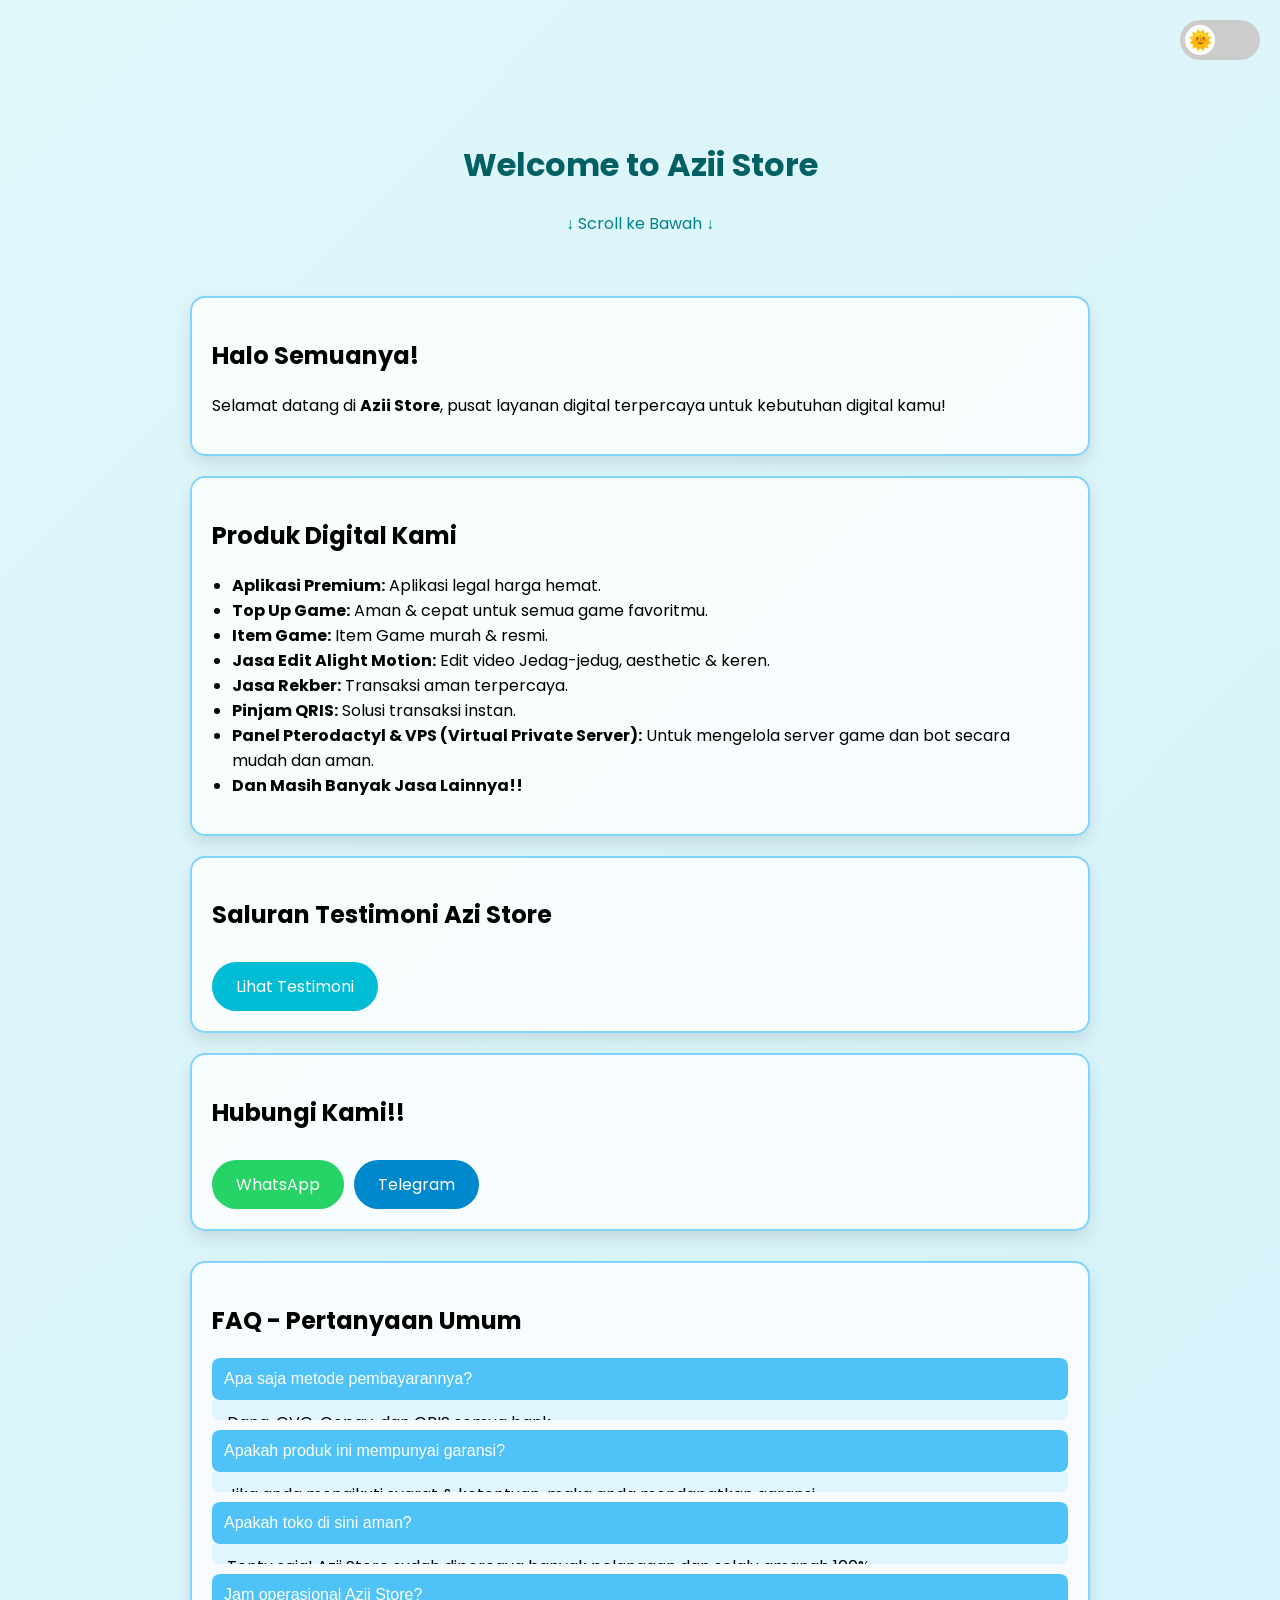
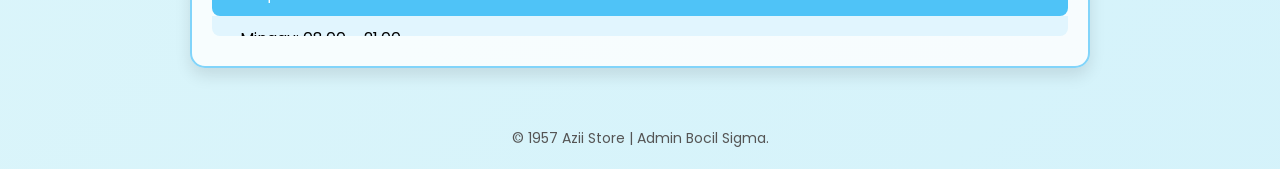
==== index.html @ 2596369f "Update index.html" ====
<!DOCTYPE html>

<html lang="id">

<head>

  <meta charset="UTF-8">

  <meta name="viewport" content="width=device-width, initial-scale=1.0">

  <title>Welcome to Azii Store</title>

  <link href="https://fonts.googleapis.com/css2?family=Poppins:wght@400;700&display=swap" rel="stylesheet">

  <link rel="stylesheet" href="style.css">

</head>

<body>

<!-- Tombol Switch Emoji -->

<div class="toggle-wrapper">

  <label class="switch">

    <input type="checkbox" id="modeToggle" onchange="toggleTheme()">

    <span class="slider">

      <span class="ball"><span class="emoji">🌞</span></span>

    </span>

  </label>

</div>

<header class="header parallax">

  <h1>Welcome to Azii Store</h1>

  <div class="scroll-down">↓ Scroll ke Bawah ↓</div>

</header>

<div class="container">

  <section class="card fade-in">

    <h2>Halo Semuanya!</h2>

    <p>Selamat datang di <strong>Azii Store</strong>, pusat layanan digital terpercaya untuk kebutuhan digital kamu!</p>

  </section>

  <section class="card fade-in">

    <h2>Produk Digital Kami</h2>

    <ul>

      <li><b>Aplikasi Premium:</b> Aplikasi legal harga hemat.</li>

      <li><b>Top Up Game:</b> Aman & cepat untuk semua game favoritmu.</li>

      <li><b>Item Game:</b> Item Game murah & resmi.</li>

      <li><b>Jasa Edit Alight Motion:</b> Edit video Jedag-jedug, aesthetic & keren.</li>

      <li><b>Jasa Rekber:</b> Transaksi aman terpercaya.</li>

      <li><b>Pinjam QRIS:</b> Solusi transaksi instan.</li>
    
<li><b>Panel Pterodactyl & VPS (Virtual Private Server):</b> Untuk mengelola server game dan bot secara mudah dan aman.
<li><b>Dan Masih Banyak Jasa Lainnya!!</b>
</li>

    </ul>

  </section>

  <section class="card fade-in">

    <h2>Saluran Testimoni Azi Store</h2>

    <a class="btn testimonial" href="https://whatsapp.com/channel/0029Vb2X2c70bIdiwE1xcy08" target="_blank">Lihat Testimoni</a>

  </section>

  <section class="card fade-in">

    <h2>Hubungi Kami!!</h2>

    <div class="contact-buttons">

      <a href="https://wa.me/6283184096035" target="_blank" class="btn whatsapp">WhatsApp</a>

      <a href="https://t.me/aziistr" target="_blank" class="btn telegram">Telegram</a>

    </div>

  </section>

  <section class="card fade-in faq">

    <h2>FAQ - Pertanyaan Umum</h2>

    <div class="faq-item">

      <button class="faq-question">Apa saja metode pembayarannya?</button>

      <div class="faq-answer">Dana, OVO, Gopay, dan QRIS semua bank.</div>

    </div>

    <div class="faq-item">

      <button class="faq-question">Apakah produk ini mempunyai garansi?</button>

      <div class="faq-answer">Jika anda mengikuti syarat & ketentuan, maka anda mendapatkan garansi.</div>

    </div>

    <div class="faq-item">

      <button class="faq-question">Apakah toko di sini aman?</button>

      <div class="faq-answer">Tentu saja! Azii Store sudah dipercaya banyak pelanggan dan selalu amanah 100%.</div>

    </div>

    <div class="faq-item">

      <button class="faq-question">Jam operasional Azii Store?</button>

      <div class="faq-answer">

        - Minggu: 08.00 – 21.00<br>

        - Senin–Kamis: 15.00 – 21.00<br>

        - Jumat: 13.00 – 21.00<br>

        - Sabtu: 08.00 – 21.00

      </div>

    </div>

  </section>

</div>

<footer class="footer">

  &copy; 1957 Azii Store | Admin Bocil Sigma.

</footer>

<!-- Tombol Back to Top -->

<a href="#" class="back-to-top">▲</a>

<!-- Script -->

<script>

function toggleTheme() {

  document.body.classList.toggle('dark-mode');

  const emoji = document.querySelector('.emoji');

  if(document.body.classList.contains('dark-mode')) {

    emoji.innerHTML = "🌝";

  } else {

    emoji.innerHTML = "🌞";

  }

}

// Scroll Animasi

const faders = document.querySelectorAll('.fade-in');

const appearOptions = {

  threshold: 0.2,

  rootMargin: "0px 0px -50px 0px"

};

const appearOnScroll = new IntersectionObserver(function(entries, appearOnScroll) {

  entries.forEach(entry => {

    if (!entry.isIntersecting) {

      return;

    } else {

      entry.target.classList.add('appear');

      appearOnScroll.unobserve(entry.target);

    }

  });

}, appearOptions);

faders.forEach(fader => {

  appearOnScroll.observe(fader);

});

// FAQ buka tutup

const questions = document.querySelectorAll('.faq-question');

questions.forEach(q => {

  q.addEventListener('click', () => {

    q.classList.toggle('active');

    const answer = q.nextElementSibling;

    if (q.classList.contains('active')) {

      answer.style.maxHeight = answer.scrollHeight + "px";

    } else {

      answer.style.maxHeight = 0;

    }

  });

});

// Back to top

const backToTop = document.querySelector('.back-to-top');

window.addEventListener('scroll', () => {

  if (window.scrollY > 300) {

    document.body.classList.add('scrolled');

  } else {

    document.body.classList.remove('scrolled');

  }

});

</script>

</body>

</html>
---- style.css ----
@import url('https://fonts.googleapis.com/css2?family=Poppins:wght@400;700&display=swap');

body {

  margin: 0;

  font-family: 'Poppins', sans-serif;

  background: linear-gradient(135deg, #e0f7fa, #b3e5fc);

  background-size: 400% 400%;

  animation: gradientMove 15s ease infinite;

  scroll-behavior: smooth;

  transition: background 0.5s, color 0.5s;

  color: #000;

}

@keyframes gradientMove {

  0% {background-position: 0% 50%;}

  50% {background-position: 100% 50%;}

  100% {background-position: 0% 50%;}

}

/* Dark Mode Stylish */

.dark-mode {

  background: linear-gradient(135deg, #0d0d0d, #1a1a1a);

  color: #ffffff;

}

/* Card saat dark mode */

.dark-mode .card {

  background: rgba(30, 30, 30, 0.9);

  border-color: #00e5ff;

  color: #ffffff;

}

/* FAQ Answer saat dark mode */

.dark-mode .faq-answer {

  background: rgba(50, 50, 50, 0.9);

  color: #ffffff;

}

/* Switch Emoji */

.toggle-wrapper {

  position: fixed;

  top: 20px;

  right: 20px;

  z-index: 1000;

}

.switch {

  position: relative;

  display: inline-block;

  width: 80px;

  height: 40px;

}

.switch input {

  opacity: 0;

  width: 0;

  height: 0;

}

.slider {

  position: absolute;

  cursor: pointer;

  top: 0;

  left: 0;

  right: 0;

  bottom: 0;

  background-color: #ccc;

  border-radius: 40px;

  transition: background-color 0.4s;

}

.slider:before {

  display: none;

}

.ball {

  position: absolute;

  top: 5px;

  left: 5px;

  height: 30px;

  width: 30px;

  background: white;

  border-radius: 50%;

  display: flex;

  align-items: center;

  justify-content: center;

  font-size: 20px;

  transition: 0.4s;

}

input:checked + .slider {

  background-color: #4fc3f7;

}

input:checked + .slider .ball {

  transform: translateX(40px);

}

.emoji {

  transition: 0.4s;

}

/* Header Parallax */

.header {

  text-align: center;

  padding: 120px 20px 20px;

  color: #006064;

  background-attachment: fixed;

  background-position: center;

  background-repeat: no-repeat;

  background-size: cover;

}

.parallax {

  background-image: url('https://images.unsplash.com/photo-1516542076529-1ea3854896f0?fit=crop&w=1600&q=80');

}

/* Scroll Down Bounce */

.scroll-down {

  margin-top: 5px;

  font-size: 1rem;

  color: #00838f;

  animation: bounce 2s infinite;

}

@keyframes bounce {

  0%, 100% { transform: translateY(0); }

  50% { transform: translateY(5px); }

}

/* Kontainer */

.container {

  max-width: 900px;

  margin: auto;

  padding: 20px;

}

/* Card Style */

.card {

  background: #ffffffcc;

  border: 2px solid #81d4fa;

  border-radius: 15px;

  padding: 20px;

  margin: 20px 0;

  box-shadow: 0 8px 16px rgba(0,0,0,0.1);

  opacity: 0;

  transform: translateY(50px);

  transition: opacity 0.6s ease-out, transform 0.6s ease-out;

}

.card.appear {

  opacity: 1;

  transform: translateY(0px);

}

/* List */

ul {

  padding-left: 20px;

}

/* Tombol */

.contact-buttons {

  display: flex;

  flex-wrap: wrap;

  gap: 10px;

}

.btn {

  display: inline-block;

  padding: 12px 24px;

  margin-top: 10px;

  background: #00bcd4;

  color: white;

  text-decoration: none;

  border-radius: 50px;

  transition: background 0.3s, transform 0.3s;

}

.btn:hover {

  background: #0097a7;

  transform: scale(1.05);

}

.whatsapp {

  background: #25D366;

}

.telegram {

  background: #0088cc;

}

.botorder {

  background: #1EB980;

}

/* FAQ */

.faq {

  margin-top: 30px;

}

.faq-item {

  margin-bottom: 10px;

}

.faq-question {

  background: #4fc3f7;

  color: white;

  border: none;

  width: 100%;

  padding: 12px;

  text-align: left;

  border-radius: 8px;

  font-size: 16px;

  cursor: pointer;

  outline: none;

  transition: background 0.3s;

}

.faq-question:hover {

  background: #039be5;

}

.faq-answer {

  background: #e1f5fe;

  padding: 10px 15px;

  border-radius: 0 0 8px 8px;

  overflow: hidden;

  max-height: 0;

  transition: max-height 0.3s ease;

}

/* Back to Top */

.back-to-top {

  position: fixed;

  bottom: 20px;

  right: 20px;

  font-size: 22px;

  background: #4fc3f7;

  color: white;

  padding: 12px 14px;

  border-radius: 50%;

  text-decoration: none;

  opacity: 0;

  pointer-events: none;

  transition: opacity 0.3s;

  z-index: 999;

}

body.scrolled .back-to-top {

  opacity: 1;

  pointer-events: auto;

}

/* Footer */

.footer {

  text-align: center;

  padding: 20px;

  font-size: 14px;

  color: #555;

    }
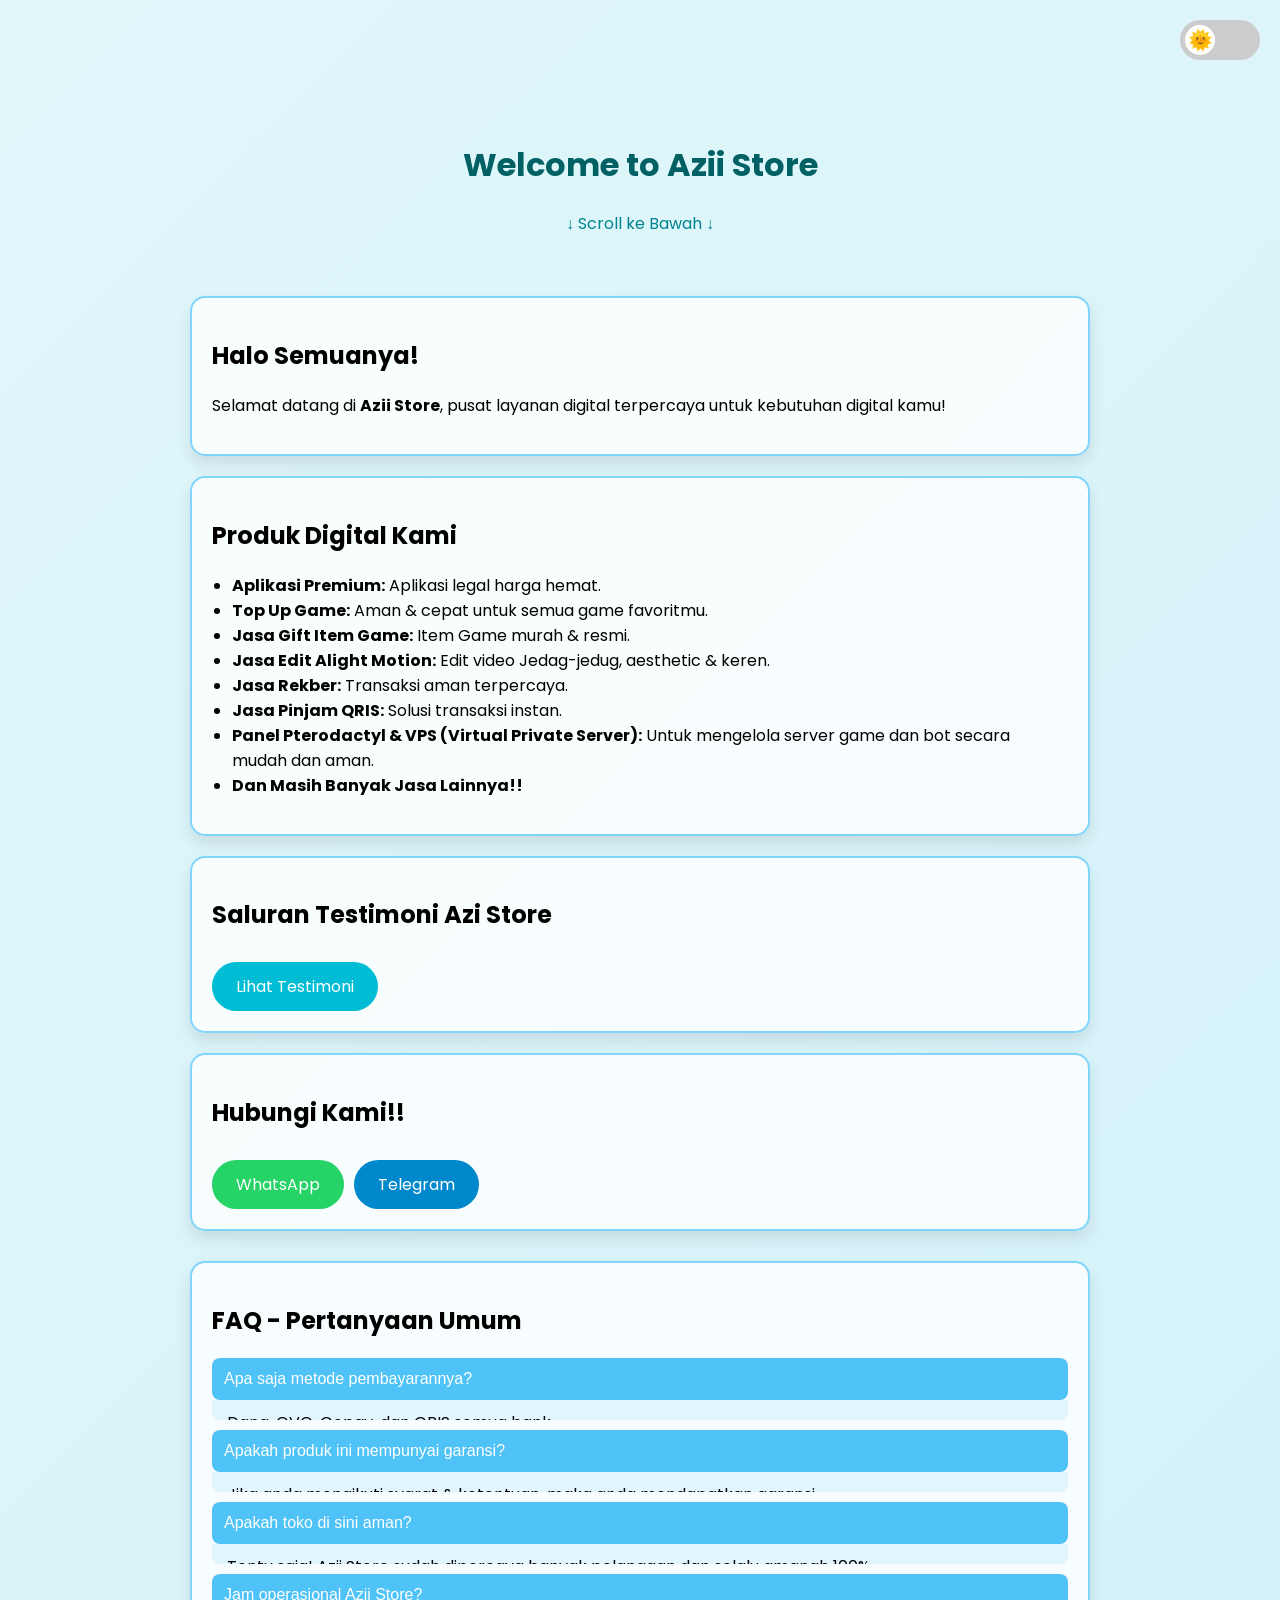
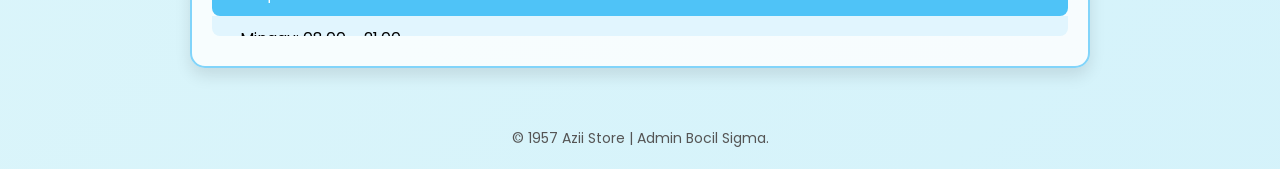
==== commit 88bef55a: "Update index.html" ====
--- a/index.html
+++ b/index.html
@@ -64,13 +64,13 @@
 
       <li><b>Top Up Game:</b> Aman & cepat untuk semua game favoritmu.</li>
 
-      <li><b>Item Game:</b> Item Game murah & resmi.</li>
+      <li><b>Jasa Gift Item Game:</b> Item Game murah & resmi.</li>
 
       <li><b>Jasa Edit Alight Motion:</b> Edit video Jedag-jedug, aesthetic & keren.</li>
 
       <li><b>Jasa Rekber:</b> Transaksi aman terpercaya.</li>
 
-      <li><b>Pinjam QRIS:</b> Solusi transaksi instan.</li>
+      <li><b>Jasa Pinjam QRIS:</b> Solusi transaksi instan.</li>
     
 <li><b>Panel Pterodactyl & VPS (Virtual Private Server):</b> Untuk mengelola server game dan bot secara mudah dan aman.
 <li><b>Dan Masih Banyak Jasa Lainnya!!</b>
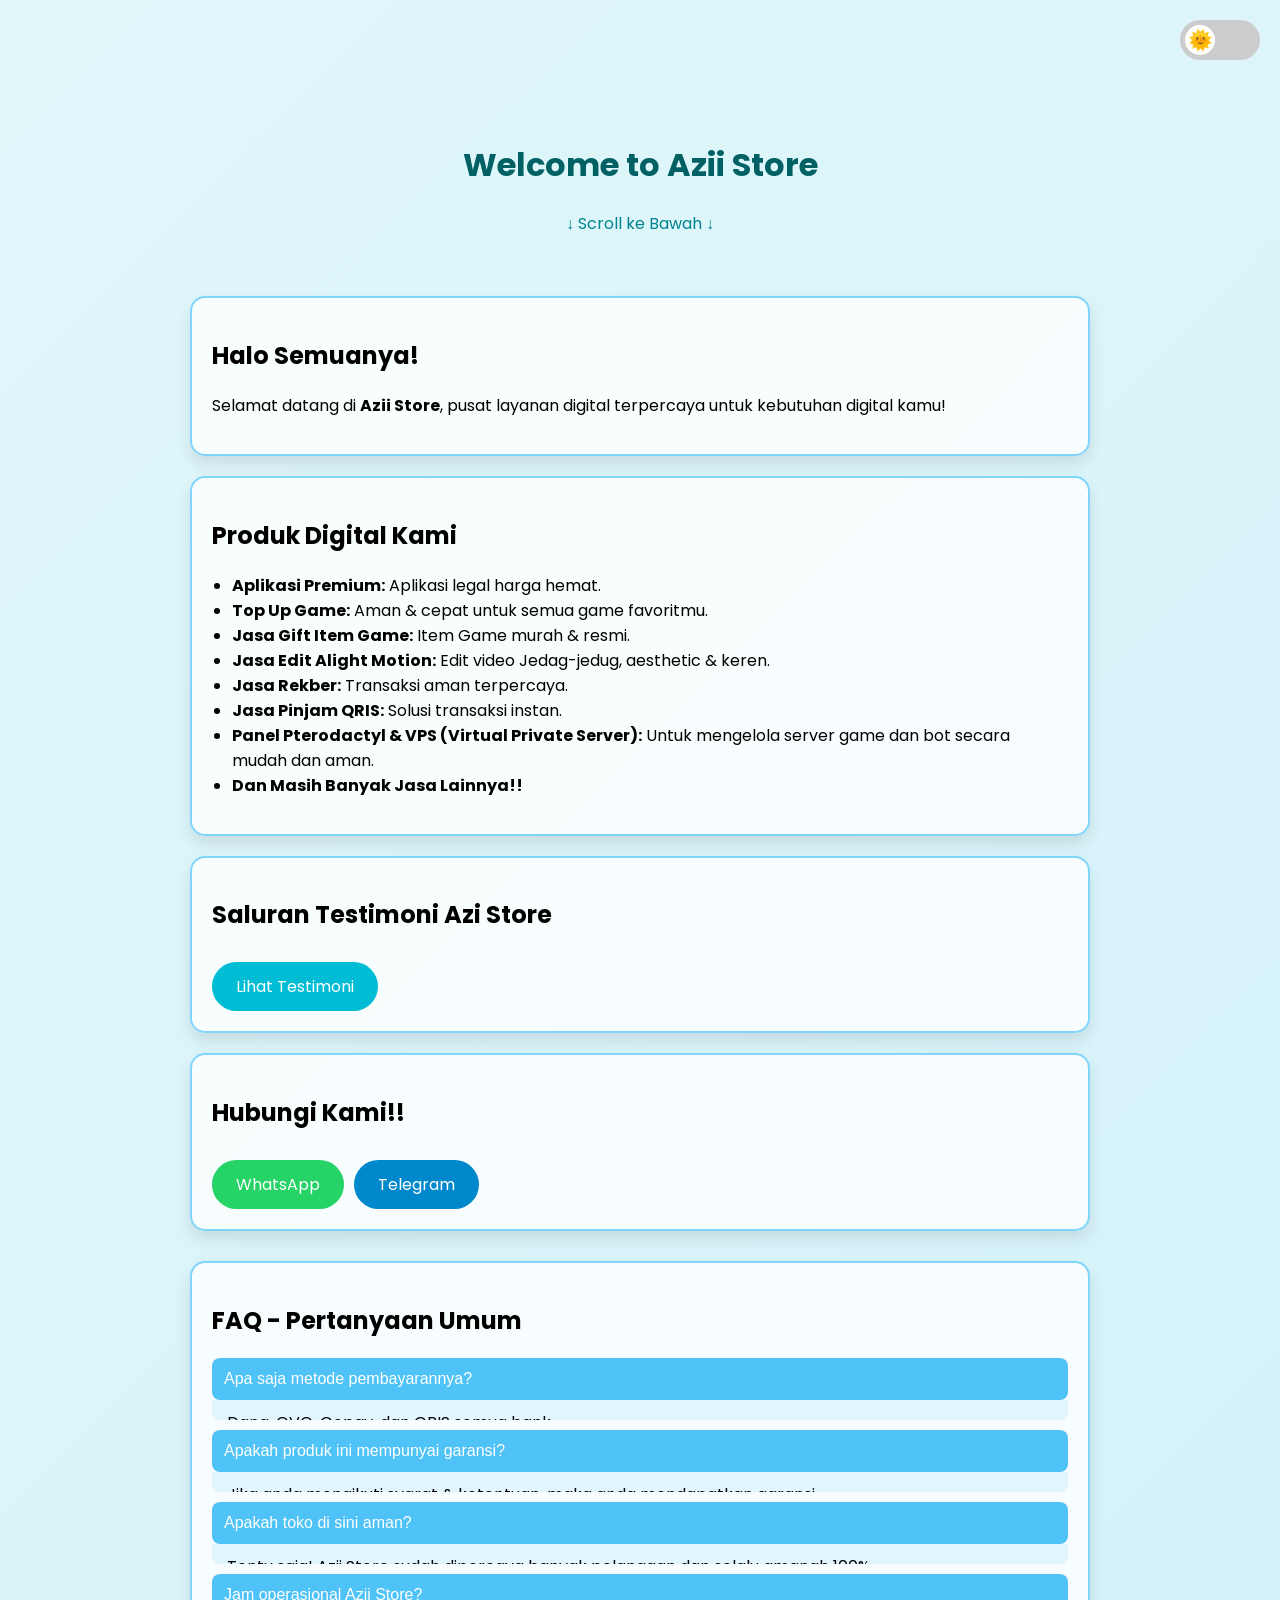
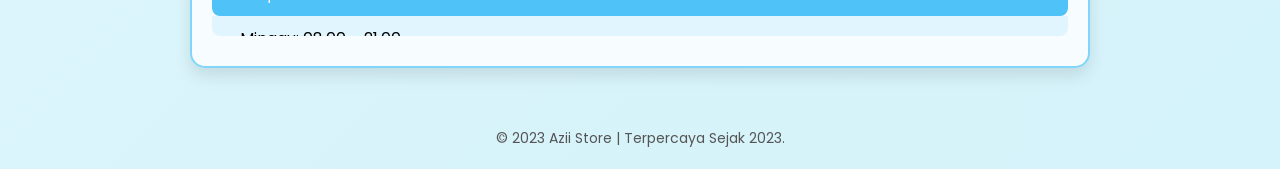
==== commit 2ae164d1: "Update footer copyright year and text" ====
--- a/index.html
+++ b/index.html
@@ -154,7 +154,7 @@
 
 <footer class="footer">
 
-  &copy; 1957 Azii Store | Admin Bocil Sigma.
+  &copy; 2023 Azii Store | Terpercaya Sejak 2023.
 
 </footer>
 
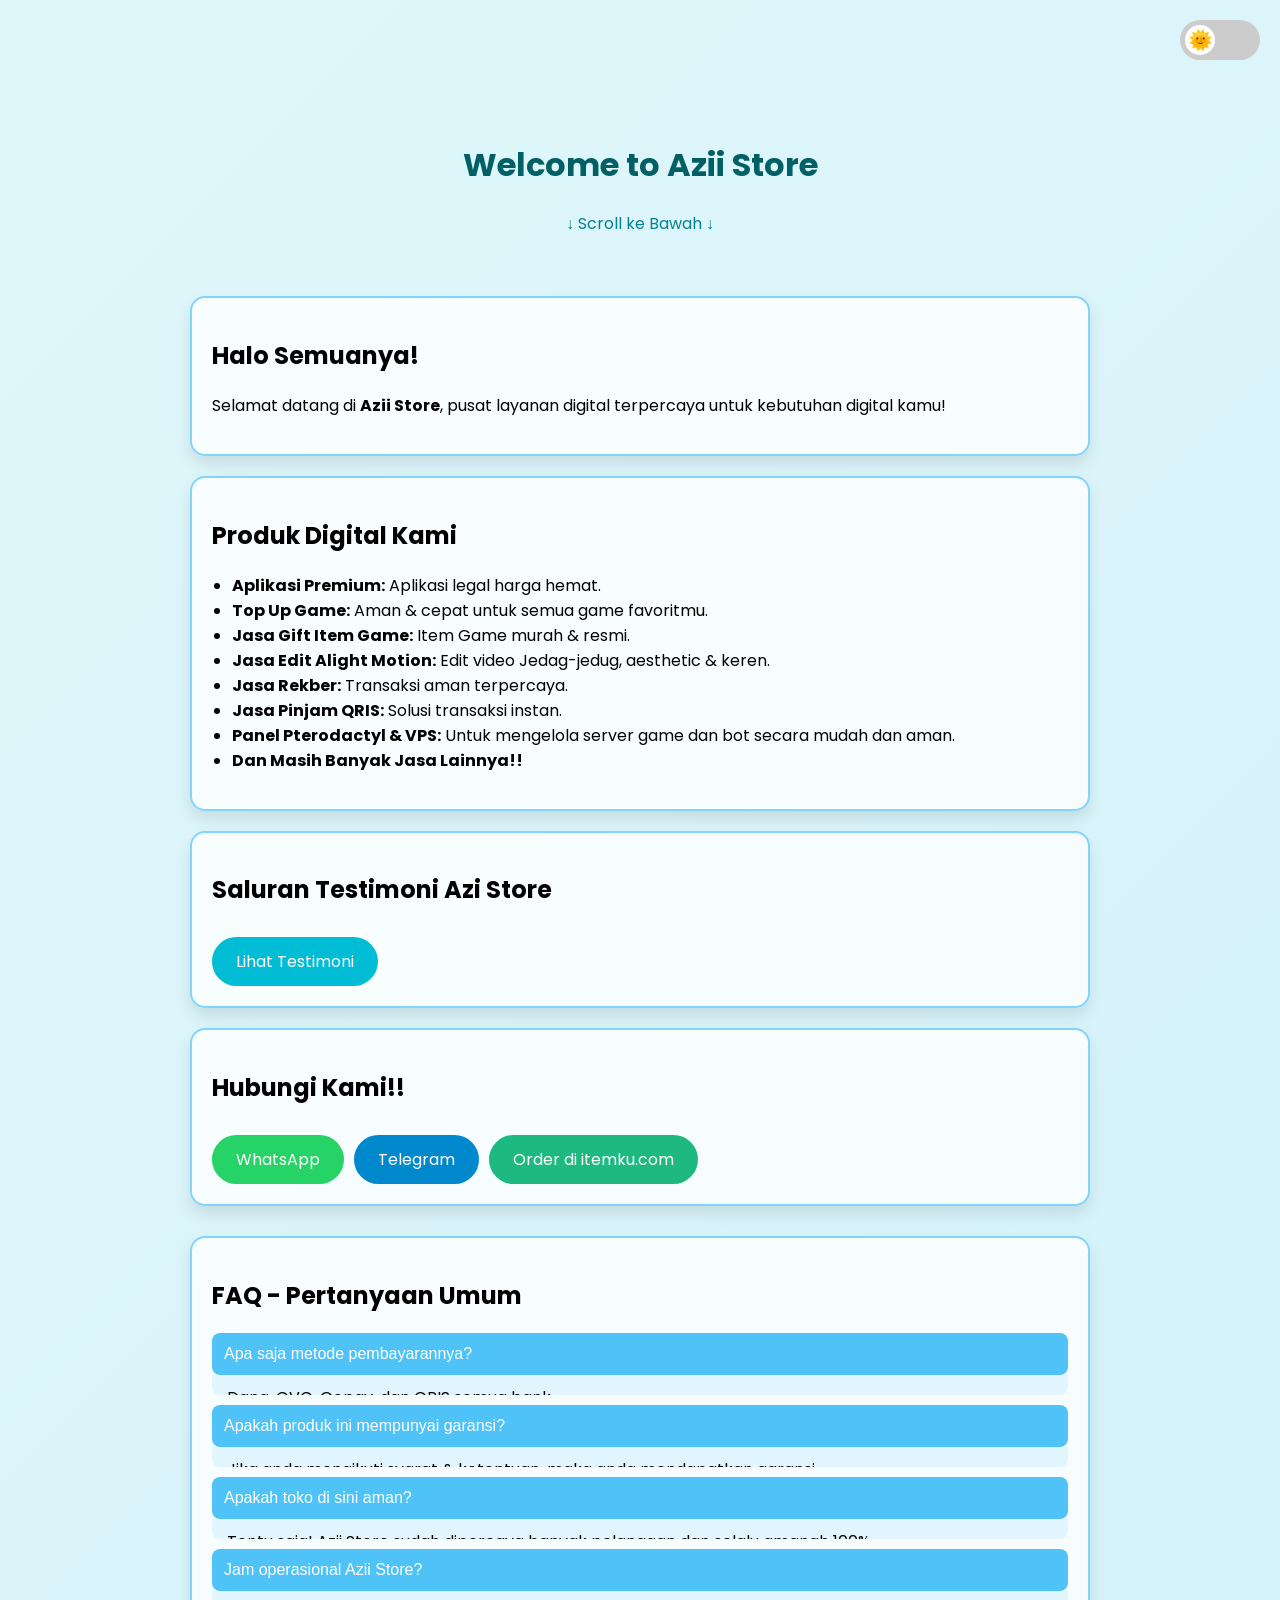
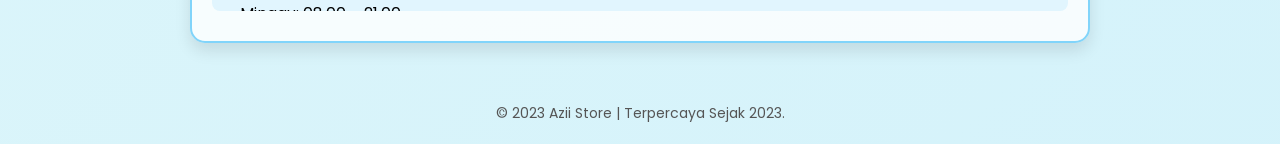
==== commit 7c781909: "Refactor HTML structure and improve readability" ====
--- a/index.html
+++ b/index.html
@@ -1,151 +1,109 @@
 <!DOCTYPE html>
-
 <html lang="id">
-
 <head>
-
   <meta charset="UTF-8">
-
   <meta name="viewport" content="width=device-width, initial-scale=1.0">
-
   <title>Welcome to Azii Store</title>
 
   <link href="https://fonts.googleapis.com/css2?family=Poppins:wght@400;700&display=swap" rel="stylesheet">
-
   <link rel="stylesheet" href="style.css">
-
 </head>
 
 <body>
 
 <!-- Tombol Switch Emoji -->
-
 <div class="toggle-wrapper">
-
   <label class="switch">
-
     <input type="checkbox" id="modeToggle" onchange="toggleTheme()">
-
     <span class="slider">
-
       <span class="ball"><span class="emoji">🌞</span></span>
-
     </span>
-
   </label>
-
 </div>
 
 <header class="header parallax">
-
   <h1>Welcome to Azii Store</h1>
-
   <div class="scroll-down">↓ Scroll ke Bawah ↓</div>
-
 </header>
 
 <div class="container">
 
+  <!-- Intro -->
   <section class="card fade-in">
-
     <h2>Halo Semuanya!</h2>
-
     <p>Selamat datang di <strong>Azii Store</strong>, pusat layanan digital terpercaya untuk kebutuhan digital kamu!</p>
-
   </section>
 
+  <!-- Produk -->
   <section class="card fade-in">
-
     <h2>Produk Digital Kami</h2>
-
     <ul>
-
       <li><b>Aplikasi Premium:</b> Aplikasi legal harga hemat.</li>
-
       <li><b>Top Up Game:</b> Aman & cepat untuk semua game favoritmu.</li>
-
       <li><b>Jasa Gift Item Game:</b> Item Game murah & resmi.</li>
-
       <li><b>Jasa Edit Alight Motion:</b> Edit video Jedag-jedug, aesthetic & keren.</li>
-
       <li><b>Jasa Rekber:</b> Transaksi aman terpercaya.</li>
-
       <li><b>Jasa Pinjam QRIS:</b> Solusi transaksi instan.</li>
-    
-<li><b>Panel Pterodactyl & VPS (Virtual Private Server):</b> Untuk mengelola server game dan bot secara mudah dan aman.
-<li><b>Dan Masih Banyak Jasa Lainnya!!</b>
-</li>
-
+      <li><b>Panel Pterodactyl & VPS:</b> Untuk mengelola server game dan bot secara mudah dan aman.</li>
+      <li><b>Dan Masih Banyak Jasa Lainnya!!</b></li>
     </ul>
-
   </section>
 
+  <!-- Testimoni -->
   <section class="card fade-in">
-
     <h2>Saluran Testimoni Azi Store</h2>
-
-    <a class="btn testimonial" href="https://whatsapp.com/channel/0029Vb2X2c70bIdiwE1xcy08" target="_blank">Lihat Testimoni</a>
-
+    <a class="btn testimonial" href="https://whatsapp.com/channel/0029Vb2X2c70bIdiwE1xcy08" target="_blank">
+      Lihat Testimoni
+    </a>
   </section>
 
+  <!-- Kontak -->
   <section class="card fade-in">
-
     <h2>Hubungi Kami!!</h2>
-
     <div class="contact-buttons">
 
-      <a href="https://wa.me/6283184096035" target="_blank" class="btn whatsapp">WhatsApp</a>
+      <a href="https://wa.me/6283184096035" target="_blank" class="btn whatsapp">
+        WhatsApp
+      </a>
 
-      <a href="https://t.me/aziistr" target="_blank" class="btn telegram">Telegram</a>
+      <a href="https://t.me/aziistr" target="_blank" class="btn telegram">
+        Telegram
+      </a>
+
+      <a href="https://www.itemku.com/t/azii-store" target="_blank" class="btn botorder">
+        Order di itemku.com
+      </a>
 
     </div>
-
   </section>
 
+  <!-- FAQ -->
   <section class="card fade-in faq">
-
     <h2>FAQ - Pertanyaan Umum</h2>
 
     <div class="faq-item">
-
       <button class="faq-question">Apa saja metode pembayarannya?</button>
-
       <div class="faq-answer">Dana, OVO, Gopay, dan QRIS semua bank.</div>
-
     </div>
 
     <div class="faq-item">
-
       <button class="faq-question">Apakah produk ini mempunyai garansi?</button>
-
       <div class="faq-answer">Jika anda mengikuti syarat & ketentuan, maka anda mendapatkan garansi.</div>
-
     </div>
 
     <div class="faq-item">
-
       <button class="faq-question">Apakah toko di sini aman?</button>
-
       <div class="faq-answer">Tentu saja! Azii Store sudah dipercaya banyak pelanggan dan selalu amanah 100%.</div>
-
     </div>
 
     <div class="faq-item">
-
       <button class="faq-question">Jam operasional Azii Store?</button>
-
       <div class="faq-answer">
-
         - Minggu: 08.00 – 21.00<br>
-
         - Senin–Kamis: 15.00 – 21.00<br>
-
         - Jumat: 13.00 – 21.00<br>
-
         - Sabtu: 08.00 – 21.00
-
       </div>
-
     </div>
 
   </section>
@@ -153,121 +111,52 @@
 </div>
 
 <footer class="footer">
-
   &copy; 2023 Azii Store | Terpercaya Sejak 2023.
-
 </footer>
 
 <!-- Tombol Back to Top -->
-
 <a href="#" class="back-to-top">▲</a>
 
 <!-- Script -->
-
 <script>
-
 function toggleTheme() {
-
   document.body.classList.toggle('dark-mode');
-
   const emoji = document.querySelector('.emoji');
-
-  if(document.body.classList.contains('dark-mode')) {
-
-    emoji.innerHTML = "🌝";
-
-  } else {
-
-    emoji.innerHTML = "🌞";
-
-  }
-
+  emoji.innerHTML = document.body.classList.contains('dark-mode') ? "🌝" : "🌞";
 }
 
-// Scroll Animasi
-
+// Scroll Animation
 const faders = document.querySelectorAll('.fade-in');
-
 const appearOptions = {
-
   threshold: 0.2,
-
   rootMargin: "0px 0px -50px 0px"
-
 };
 
-const appearOnScroll = new IntersectionObserver(function(entries, appearOnScroll) {
-
+const appearOnScroll = new IntersectionObserver((entries, obs) => {
   entries.forEach(entry => {
-
-    if (!entry.isIntersecting) {
-
-      return;
-
-    } else {
-
-      entry.target.classList.add('appear');
-
-      appearOnScroll.unobserve(entry.target);
-
-    }
-
+    if (!entry.isIntersecting) return;
+    entry.target.classList.add('appear');
+    obs.unobserve(entry.target);
   });
-
 }, appearOptions);
 
-faders.forEach(fader => {
+faders.forEach(fader => appearOnScroll.observe(fader));
 
-  appearOnScroll.observe(fader);
-
-});
-
-// FAQ buka tutup
-
-const questions = document.querySelectorAll('.faq-question');
-
-questions.forEach(q => {
-
+// FAQ toggle
+document.querySelectorAll('.faq-question').forEach(q => {
   q.addEventListener('click', () => {
-
     q.classList.toggle('active');
-
     const answer = q.nextElementSibling;
-
-    if (q.classList.contains('active')) {
-
-      answer.style.maxHeight = answer.scrollHeight + "px";
-
-    } else {
-
-      answer.style.maxHeight = 0;
-
-    }
-
+    answer.style.maxHeight = q.classList.contains('active') ? answer.scrollHeight + "px" : "0";
   });
-
 });
 
 // Back to top
-
 const backToTop = document.querySelector('.back-to-top');
-
 window.addEventListener('scroll', () => {
-
-  if (window.scrollY > 300) {
-
-    document.body.classList.add('scrolled');
-
-  } else {
-
-    document.body.classList.remove('scrolled');
-
-  }
-
+  document.body.classList.toggle('scrolled', window.scrollY > 300);
 });
-
 </script>
 
 </body>
-
 </html>
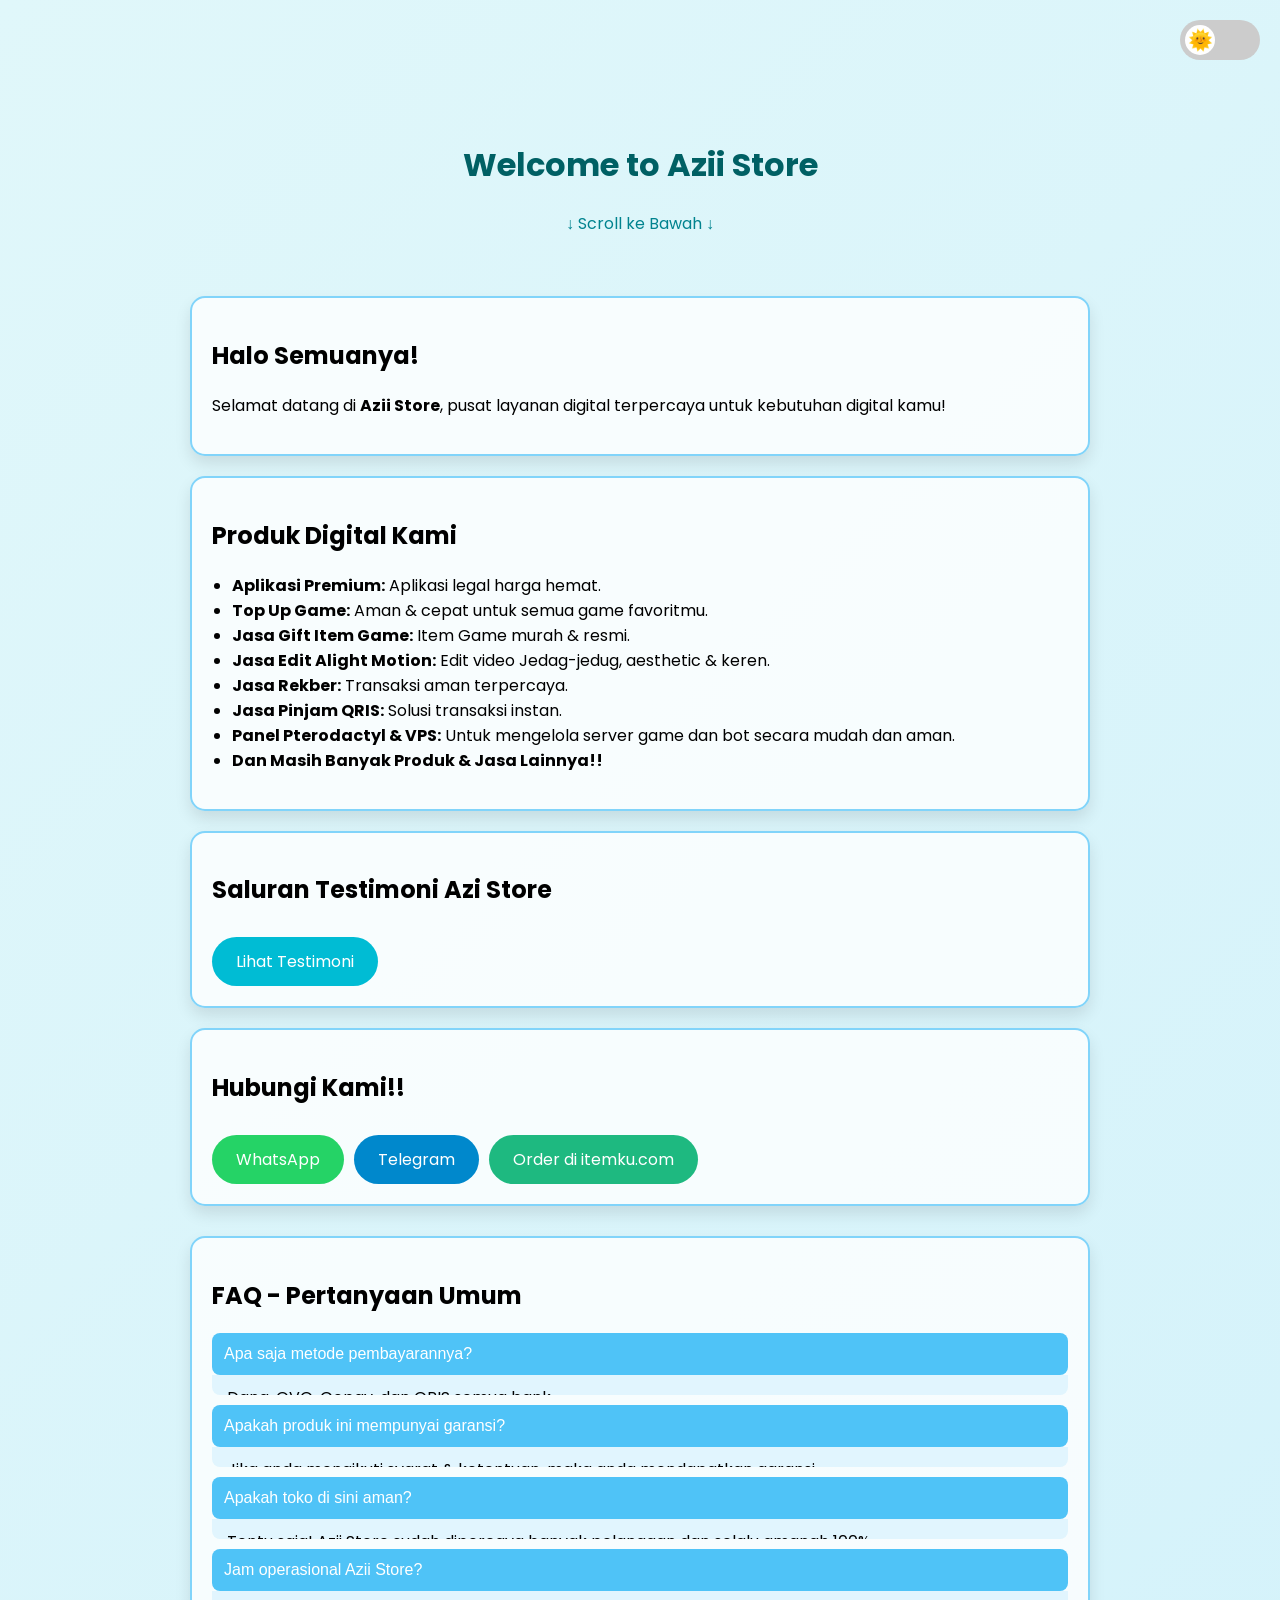
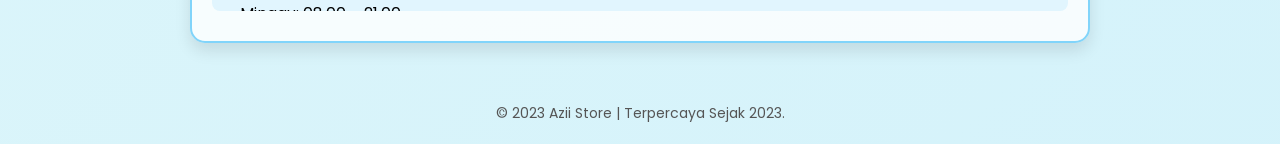
==== commit 9f583f6c: "Update list item text in index.html" ====
--- a/index.html
+++ b/index.html
@@ -45,7 +45,7 @@
       <li><b>Jasa Rekber:</b> Transaksi aman terpercaya.</li>
       <li><b>Jasa Pinjam QRIS:</b> Solusi transaksi instan.</li>
       <li><b>Panel Pterodactyl & VPS:</b> Untuk mengelola server game dan bot secara mudah dan aman.</li>
-      <li><b>Dan Masih Banyak Jasa Lainnya!!</b></li>
+      <li><b>Dan Masih Banyak Produk & Jasa Lainnya!!</b></li>
     </ul>
   </section>
 
@@ -115,7 +115,7 @@
 </footer>
 
 <!-- Tombol Back to Top -->
-<a href="#" class="back-to-top">▲</a>
+<a href="#" class="back-to-top">⬆</a>
 
 <!-- Script -->
 <script>
--- a/style.css
+++ b/style.css
@@ -1,447 +1,259 @@
 @import url('https://fonts.googleapis.com/css2?family=Poppins:wght@400;700&display=swap');
 
+/* Body */
 body {
-
   margin: 0;
-
   font-family: 'Poppins', sans-serif;
-
   background: linear-gradient(135deg, #e0f7fa, #b3e5fc);
-
   background-size: 400% 400%;
-
   animation: gradientMove 15s ease infinite;
-
   scroll-behavior: smooth;
-
   transition: background 0.5s, color 0.5s;
-
   color: #000;
-
 }
 
 @keyframes gradientMove {
-
-  0% {background-position: 0% 50%;}
-
-  50% {background-position: 100% 50%;}
-
-  100% {background-position: 0% 50%;}
-
-}
-
-/* Dark Mode Stylish */
-
+  0%   { background-position: 0% 50%; }
+  50%  { background-position: 100% 50%; }
+  100% { background-position: 0% 50%; }
+}
+
+/* Dark Mode */
 .dark-mode {
-
   background: linear-gradient(135deg, #0d0d0d, #1a1a1a);
-
   color: #ffffff;
-
-}
-
-/* Card saat dark mode */
+}
 
 .dark-mode .card {
-
   background: rgba(30, 30, 30, 0.9);
-
   border-color: #00e5ff;
-
   color: #ffffff;
-
-}
-
-/* FAQ Answer saat dark mode */
+}
 
 .dark-mode .faq-answer {
-
   background: rgba(50, 50, 50, 0.9);
-
   color: #ffffff;
-
 }
 
 /* Switch Emoji */
-
 .toggle-wrapper {
-
   position: fixed;
-
   top: 20px;
-
   right: 20px;
-
   z-index: 1000;
-
 }
 
 .switch {
-
   position: relative;
-
   display: inline-block;
-
   width: 80px;
-
   height: 40px;
-
 }
 
 .switch input {
-
   opacity: 0;
-
   width: 0;
-
   height: 0;
-
 }
 
 .slider {
-
   position: absolute;
-
   cursor: pointer;
-
   top: 0;
-
   left: 0;
-
   right: 0;
-
   bottom: 0;
-
   background-color: #ccc;
-
   border-radius: 40px;
-
   transition: background-color 0.4s;
-
 }
 
 .slider:before {
-
   display: none;
-
 }
 
 .ball {
-
   position: absolute;
-
   top: 5px;
-
   left: 5px;
-
   height: 30px;
-
   width: 30px;
-
   background: white;
-
   border-radius: 50%;
-
   display: flex;
-
   align-items: center;
-
   justify-content: center;
-
   font-size: 20px;
-
   transition: 0.4s;
-
 }
 
 input:checked + .slider {
-
   background-color: #4fc3f7;
-
 }
 
 input:checked + .slider .ball {
-
   transform: translateX(40px);
-
 }
 
 .emoji {
-
   transition: 0.4s;
-
 }
 
 /* Header Parallax */
-
 .header {
-
   text-align: center;
-
   padding: 120px 20px 20px;
-
   color: #006064;
-
   background-attachment: fixed;
-
   background-position: center;
-
   background-repeat: no-repeat;
-
   background-size: cover;
-
 }
 
 .parallax {
-
   background-image: url('https://images.unsplash.com/photo-1516542076529-1ea3854896f0?fit=crop&w=1600&q=80');
-
-}
-
-/* Scroll Down Bounce */
-
+}
+
+/* Scroll Down */
 .scroll-down {
-
   margin-top: 5px;
-
   font-size: 1rem;
-
   color: #00838f;
-
   animation: bounce 2s infinite;
-
 }
 
 @keyframes bounce {
-
   0%, 100% { transform: translateY(0); }
-
-  50% { transform: translateY(5px); }
-
-}
-
-/* Kontainer */
-
+  50%       { transform: translateY(5px); }
+}
+
+/* Container */
 .container {
-
   max-width: 900px;
-
   margin: auto;
-
   padding: 20px;
-
-}
-
-/* Card Style */
-
+}
+
+/* Card */
 .card {
-
   background: #ffffffcc;
-
   border: 2px solid #81d4fa;
-
   border-radius: 15px;
-
   padding: 20px;
-
   margin: 20px 0;
-
   box-shadow: 0 8px 16px rgba(0,0,0,0.1);
-
   opacity: 0;
-
   transform: translateY(50px);
-
   transition: opacity 0.6s ease-out, transform 0.6s ease-out;
-
 }
 
 .card.appear {
-
   opacity: 1;
-
-  transform: translateY(0px);
-
+  transform: translateY(0);
 }
 
 /* List */
-
 ul {
-
   padding-left: 20px;
-
-}
-
-/* Tombol */
-
+}
+
+/* Buttons */
 .contact-buttons {
-
   display: flex;
-
   flex-wrap: wrap;
-
   gap: 10px;
-
 }
 
 .btn {
-
   display: inline-block;
-
   padding: 12px 24px;
-
   margin-top: 10px;
-
   background: #00bcd4;
-
   color: white;
-
   text-decoration: none;
-
   border-radius: 50px;
-
   transition: background 0.3s, transform 0.3s;
-
 }
 
 .btn:hover {
-
   background: #0097a7;
-
   transform: scale(1.05);
-
 }
 
 .whatsapp {
-
   background: #25D366;
-
 }
 
 .telegram {
-
   background: #0088cc;
-
 }
 
 .botorder {
-
   background: #1EB980;
-
 }
 
 /* FAQ */
-
 .faq {
-
   margin-top: 30px;
-
 }
 
 .faq-item {
-
   margin-bottom: 10px;
-
 }
 
 .faq-question {
-
   background: #4fc3f7;
-
   color: white;
-
   border: none;
-
   width: 100%;
-
   padding: 12px;
-
   text-align: left;
-
   border-radius: 8px;
-
   font-size: 16px;
-
   cursor: pointer;
-
   outline: none;
-
   transition: background 0.3s;
-
 }
 
 .faq-question:hover {
-
   background: #039be5;
-
 }
 
 .faq-answer {
-
   background: #e1f5fe;
-
   padding: 10px 15px;
-
   border-radius: 0 0 8px 8px;
-
   overflow: hidden;
-
   max-height: 0;
-
   transition: max-height 0.3s ease;
-
 }
 
 /* Back to Top */
-
 .back-to-top {
-
   position: fixed;
-
   bottom: 20px;
-
   right: 20px;
-
   font-size: 22px;
-
   background: #4fc3f7;
-
   color: white;
-
   padding: 12px 14px;
-
   border-radius: 50%;
-
   text-decoration: none;
-
   opacity: 0;
-
   pointer-events: none;
-
   transition: opacity 0.3s;
-
   z-index: 999;
-
 }
 
 body.scrolled .back-to-top {
-
   opacity: 1;
-
   pointer-events: auto;
-
 }
 
 /* Footer */
-
 .footer {
-
   text-align: center;
-
   padding: 20px;
-
   font-size: 14px;
-
   color: #555;
-
-    }
+}
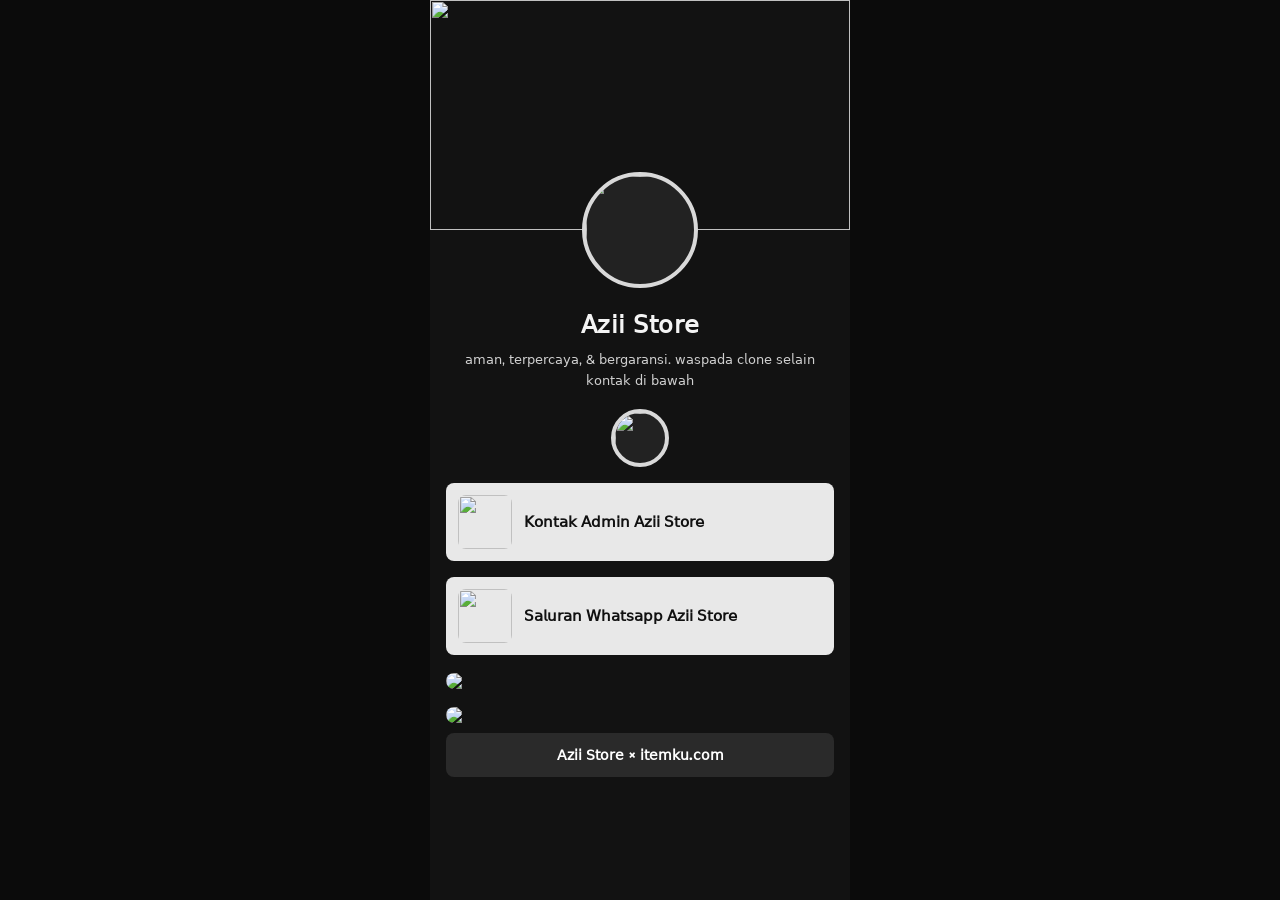
==== commit ad33ef37: "Rename index_tanpa_button_neo.html to index.html" ====
--- a/index.html
+++ b/index.html
@@ -1,162 +1,217 @@
 <!DOCTYPE html>
 <html lang="id">
 <head>
-  <meta charset="UTF-8">
-  <meta name="viewport" content="width=device-width, initial-scale=1.0">
-  <title>Welcome to Azii Store</title>
-
-  <link href="https://fonts.googleapis.com/css2?family=Poppins:wght@400;700&display=swap" rel="stylesheet">
-  <link rel="stylesheet" href="style.css">
+<meta charset="UTF-8">
+<meta name="viewport" content="width=device-width, initial-scale=1.0">
+<title>Azii Store</title>
+
+<link rel="preconnect" href="https://fonts.googleapis.com">
+<link rel="preconnect" href="https://fonts.gstatic.com" crossorigin>
+<link href="https://fonts.googleapis.com/css2?family=Montserrat:wght@400;500;600;700;800&display=swap" rel="stylesheet">
+
+<style>
+
+*{
+margin:0;
+padding:0;
+box-sizing:border-box;
+}
+
+body{
+background:#0b0b0b;
+font-family:'Montserrat',sans-serif;
+display:flex;
+justify-content:center;
+color:#fff;
+}
+
+.container{
+width:100%;
+max-width:420px;
+min-height:100vh;
+background:#121212;
+overflow:hidden;
+}
+
+/* BANNER */
+
+.banner{
+width:100%;
+height:230px;
+overflow:hidden;
+}
+
+.banner img{
+width:100%;
+height:100%;
+object-fit:cover;
+display:block;
+}
+
+/* PROFILE */
+
+.profile{
+text-align:center;
+margin-top:-58px;
+padding:0 18px;
+}
+
+.profile img{
+width:116px;
+height:116px;
+border-radius:50%;
+border:4px solid #d9d9d9;
+object-fit:cover;
+background:#222;
+}
+
+/* NAMA */
+
+.nama{
+font-size:24px;
+font-weight:800;
+letter-spacing:.5px;
+margin-top:14px;
+color:#f4f4f4;
+}
+
+/* BIO */
+
+.bio{
+font-size:13px;
+font-weight:500;
+line-height:1.6;
+color:#cfcfcf;
+margin-top:10px;
+}
+
+/* TIKTOK */
+
+.social{
+display:flex;
+justify-content:center;
+margin-top:18px;
+}
+
+.social a{
+background:none;
+border:none;
+width:auto;
+height:auto;
+padding:0;
+border-radius:0;
+overflow:visible;
+box-shadow:none;
+}
+
+.social a img{
+width:58px;
+height:58px;
+object-fit:cover;
+display:block;
+}
+
+/* BUTTON CARD */
+
+.card{
+margin:16px;
+padding:12px;
+background:#e8e8e8;
+border-radius:8px;
+display:flex;
+align-items:center;
+gap:12px;
+text-decoration:none;
+color:#111;
+}
+
+.card img{
+width:54px;
+height:54px;
+border-radius:8px;
+object-fit:cover;
+}
+
+.card span{
+font-size:15px;
+font-weight:700;
+}
+
+/* POSTER */
+
+.poster{
+margin:18px 16px;
+}
+
+.poster img{
+width:100%;
+border-radius:10px;
+display:block;
+}
+
+.poster a{
+display:block;
+margin-top:10px;
+background:#2a2a2a;
+padding:13px;
+border-radius:8px;
+text-align:center;
+text-decoration:none;
+color:white;
+font-size:14px;
+font-weight:700;
+}
+
+</style>
 </head>
-
 <body>
 
-<!-- Tombol Switch Emoji -->
-<div class="toggle-wrapper">
-  <label class="switch">
-    <input type="checkbox" id="modeToggle" onchange="toggleTheme()">
-    <span class="slider">
-      <span class="ball"><span class="emoji">🌞</span></span>
-    </span>
-  </label>
-</div>
-
-<header class="header parallax">
-  <h1>Welcome to Azii Store</h1>
-  <div class="scroll-down">↓ Scroll ke Bawah ↓</div>
-</header>
-
 <div class="container">
 
-  <!-- Intro -->
-  <section class="card fade-in">
-    <h2>Halo Semuanya!</h2>
-    <p>Selamat datang di <strong>Azii Store</strong>, pusat layanan digital terpercaya untuk kebutuhan digital kamu!</p>
-  </section>
-
-  <!-- Produk -->
-  <section class="card fade-in">
-    <h2>Produk Digital Kami</h2>
-    <ul>
-      <li><b>Aplikasi Premium:</b> Aplikasi legal harga hemat.</li>
-      <li><b>Top Up Game:</b> Aman & cepat untuk semua game favoritmu.</li>
-      <li><b>Jasa Gift Item Game:</b> Item Game murah & resmi.</li>
-      <li><b>Jasa Edit Alight Motion:</b> Edit video Jedag-jedug, aesthetic & keren.</li>
-      <li><b>Jasa Rekber:</b> Transaksi aman terpercaya.</li>
-      <li><b>Jasa Pinjam QRIS:</b> Solusi transaksi instan.</li>
-      <li><b>Panel Pterodactyl & VPS:</b> Untuk mengelola server game dan bot secara mudah dan aman.</li>
-      <li><b>Dan Masih Banyak Produk & Jasa Lainnya!!</b></li>
-    </ul>
-  </section>
-
-  <!-- Testimoni -->
-  <section class="card fade-in">
-    <h2>Saluran Testimoni Azi Store</h2>
-    <a class="btn testimonial" href="https://whatsapp.com/channel/0029Vb2X2c70bIdiwE1xcy08" target="_blank">
-      Lihat Testimoni
-    </a>
-  </section>
-
-  <!-- Kontak -->
-  <section class="card fade-in">
-    <h2>Hubungi Kami!!</h2>
-    <div class="contact-buttons">
-
-      <a href="https://wa.me/6283184096035" target="_blank" class="btn whatsapp">
-        WhatsApp
-      </a>
-
-      <a href="https://t.me/aziistr" target="_blank" class="btn telegram">
-        Telegram
-      </a>
-
-      <a href="https://www.itemku.com/t/azii-store" target="_blank" class="btn botorder">
-        Order di itemku.com
-      </a>
-
-    </div>
-  </section>
-
-  <!-- FAQ -->
-  <section class="card fade-in faq">
-    <h2>FAQ - Pertanyaan Umum</h2>
-
-    <div class="faq-item">
-      <button class="faq-question">Apa saja metode pembayarannya?</button>
-      <div class="faq-answer">Dana, OVO, Gopay, dan QRIS semua bank.</div>
-    </div>
-
-    <div class="faq-item">
-      <button class="faq-question">Apakah produk ini mempunyai garansi?</button>
-      <div class="faq-answer">Jika anda mengikuti syarat & ketentuan, maka anda mendapatkan garansi.</div>
-    </div>
-
-    <div class="faq-item">
-      <button class="faq-question">Apakah toko di sini aman?</button>
-      <div class="faq-answer">Tentu saja! Azii Store sudah dipercaya banyak pelanggan dan selalu amanah 100%.</div>
-    </div>
-
-    <div class="faq-item">
-      <button class="faq-question">Jam operasional Azii Store?</button>
-      <div class="faq-answer">
-        - Minggu: 08.00 – 21.00<br>
-        - Senin–Kamis: 15.00 – 21.00<br>
-        - Jumat: 13.00 – 21.00<br>
-        - Sabtu: 08.00 – 21.00
-      </div>
-    </div>
-
-  </section>
-
-</div>
-
-<footer class="footer">
-  &copy; 2023 Azii Store | Terpercaya Sejak 2023.
-</footer>
-
-<!-- Tombol Back to Top -->
-<a href="#" class="back-to-top">⬆</a>
-
-<!-- Script -->
-<script>
-function toggleTheme() {
-  document.body.classList.toggle('dark-mode');
-  const emoji = document.querySelector('.emoji');
-  emoji.innerHTML = document.body.classList.contains('dark-mode') ? "🌝" : "🌞";
-}
-
-// Scroll Animation
-const faders = document.querySelectorAll('.fade-in');
-const appearOptions = {
-  threshold: 0.2,
-  rootMargin: "0px 0px -50px 0px"
-};
-
-const appearOnScroll = new IntersectionObserver((entries, obs) => {
-  entries.forEach(entry => {
-    if (!entry.isIntersecting) return;
-    entry.target.classList.add('appear');
-    obs.unobserve(entry.target);
-  });
-}, appearOptions);
-
-faders.forEach(fader => appearOnScroll.observe(fader));
-
-// FAQ toggle
-document.querySelectorAll('.faq-question').forEach(q => {
-  q.addEventListener('click', () => {
-    q.classList.toggle('active');
-    const answer = q.nextElementSibling;
-    answer.style.maxHeight = q.classList.contains('active') ? answer.scrollHeight + "px" : "0";
-  });
-});
-
-// Back to top
-const backToTop = document.querySelector('.back-to-top');
-window.addEventListener('scroll', () => {
-  document.body.classList.toggle('scrolled', window.scrollY > 300);
-});
-</script>
+<div class="banner">
+<img src="banner.jpg">
+</div>
+
+<div class="profile">
+
+<img src="profile.jpg">
+
+<div class="nama">
+𝖠𝗓𝗂𝗂 𝖲𝗍𝗈𝗋𝖾
+</div>
+
+<div class="bio">
+𝖺𝗆𝖺𝗇, 𝗍𝖾𝗋𝗉𝖾𝗋𝖼𝖺𝗒𝖺, & 𝖻𝖾𝗋𝗀𝖺𝗋𝖺𝗇𝗌𝗂. 𝗐𝖺𝗌𝗉𝖺𝖽𝖺 𝖼𝗅𝗈𝗇𝖾 𝗌𝖾𝗅𝖺𝗂𝗇 𝗄𝗈𝗇𝗍𝖺𝗄 𝖽𝗂 𝖻𝖺𝗐𝖺𝗁
+</div>
+
+<div class="social">
+<a href="https://tiktok.com/@aziistorejb" target="_blank">
+<img src="tiktok.jpg">
+</a>
+</div>
+
+</div>
+
+<a class="card" href="https://wa.me/6283184096035">
+<img src="waadmin.jpg">
+<span>𝖪𝗈𝗇𝗍𝖺𝗄 𝖠𝖽𝗆𝗂𝗇 𝖠𝗓𝗂𝗂 𝖲𝗍𝗈𝗋𝖾</span>
+</a>
+
+<a class="card" href="https://whatsapp.com/channel/0029Vb2X2c70bIdiwE1xcy08">
+<img src="saluran.jpg">
+<span>𝖲𝖺𝗅𝗎𝗋𝖺𝗇 𝖶𝗁𝖺𝗍𝗌𝖺𝗉𝗉 𝖠𝗓𝗂𝗂 𝖲𝗍𝗈𝗋𝖾</span>
+</a>
+
+<div class="poster">
+<img src="poster1.jpg">
+</div>
+
+<div class="poster">
+<img src="poster2.jpg">
+<a href="https://www.itemku.com/t/azii-store?search_keyword=Azii%20Store&searchquery=Azii&from=searchhomepage" target="_blank">𝖠𝗓𝗂𝗂 𝖲𝗍𝗈𝗋𝖾 × 𝗂𝗍𝖾𝗆𝗄𝗎.𝖼𝗈𝗆</a>
+</div>
+
+</div>
 
 </body>
 </html>
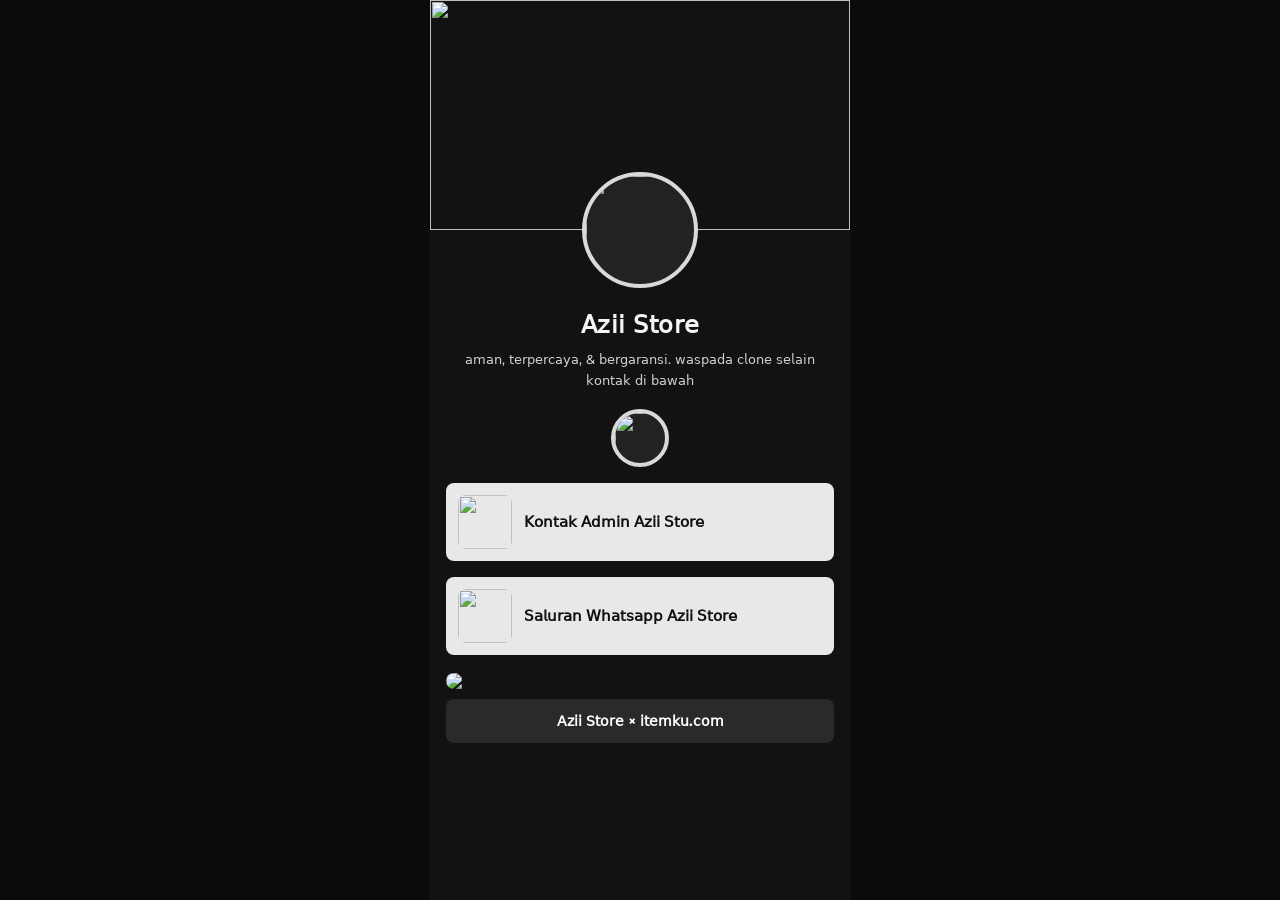
==== commit bbba38ef: "Remove first poster image from index.html Removed the first poster image from the HTML." ====
--- a/index.html
+++ b/index.html
@@ -203,10 +203,6 @@
 </a>
 
 <div class="poster">
-<img src="poster1.jpg">
-</div>
-
-<div class="poster">
 <img src="poster2.jpg">
 <a href="https://www.itemku.com/t/azii-store?search_keyword=Azii%20Store&searchquery=Azii&from=searchhomepage" target="_blank">𝖠𝗓𝗂𝗂 𝖲𝗍𝗈𝗋𝖾 × 𝗂𝗍𝖾𝗆𝗄𝗎.𝖼𝗈𝗆</a>
 </div>
